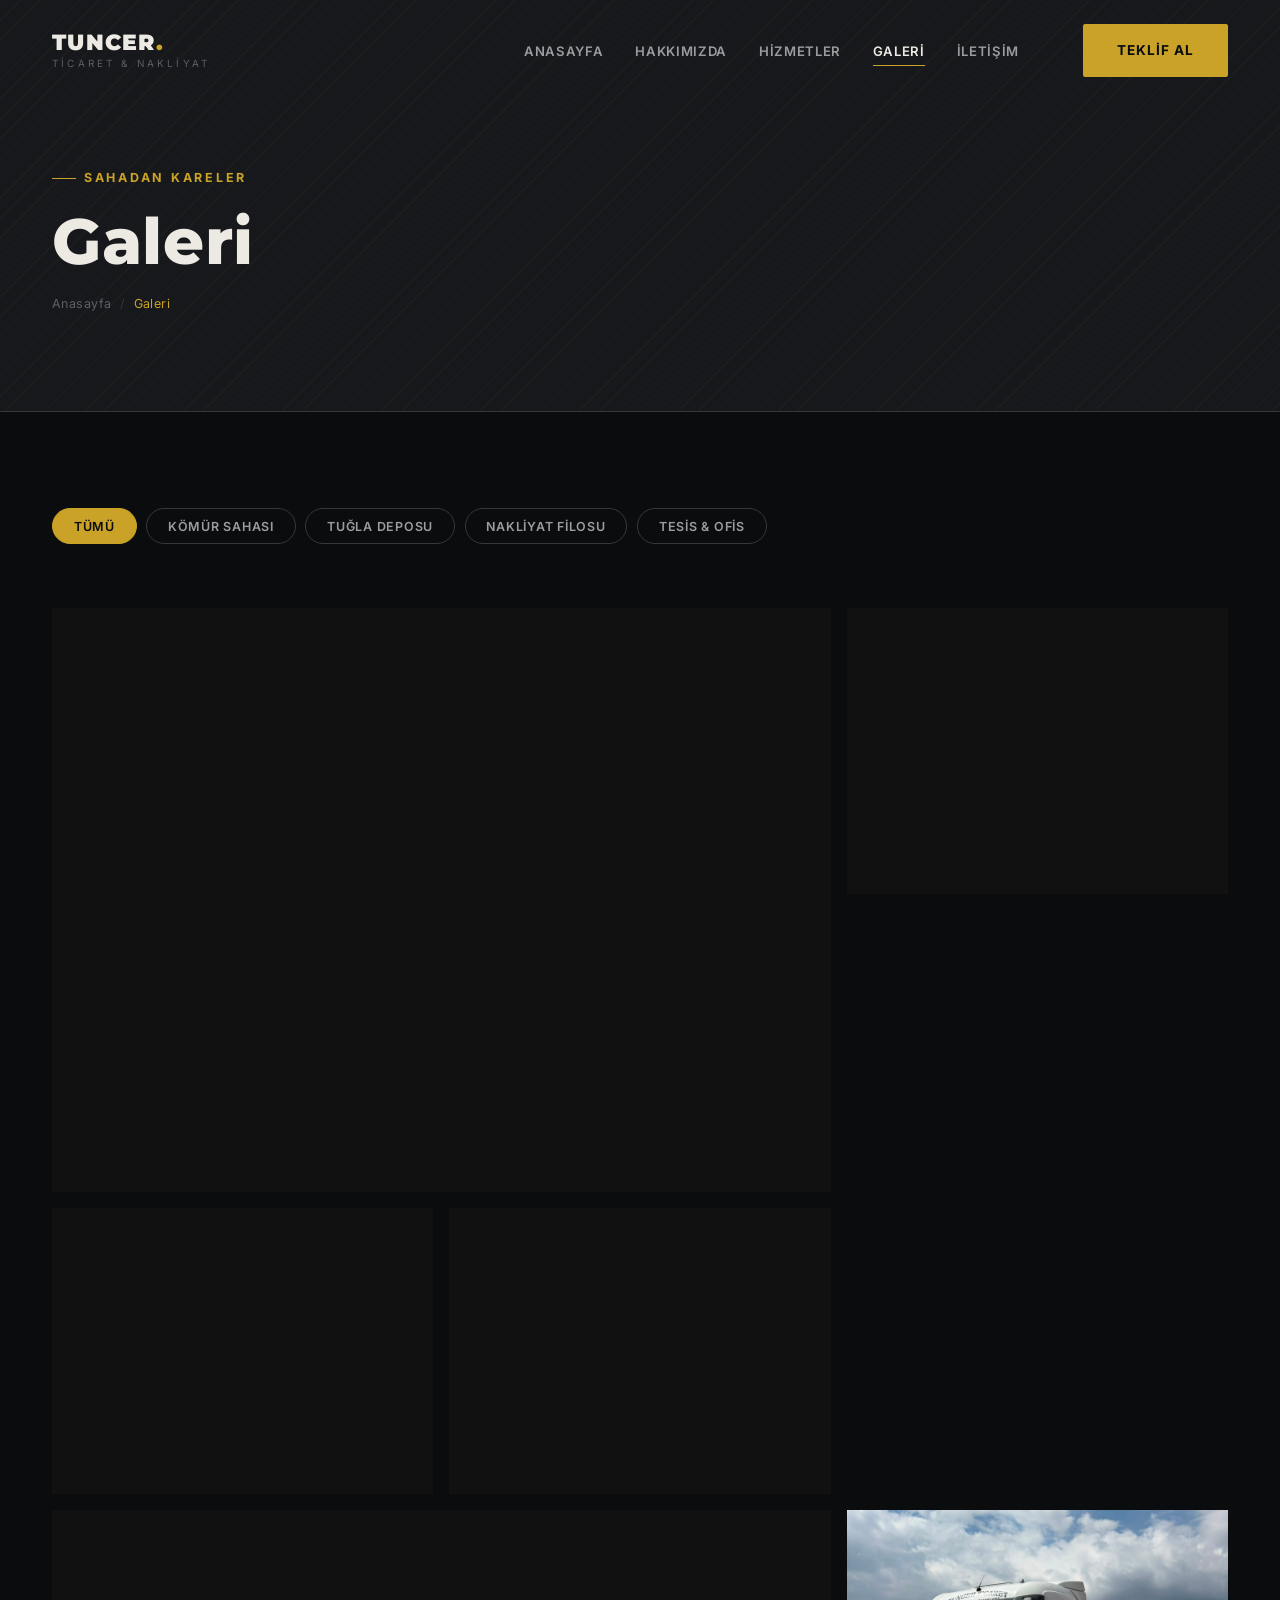
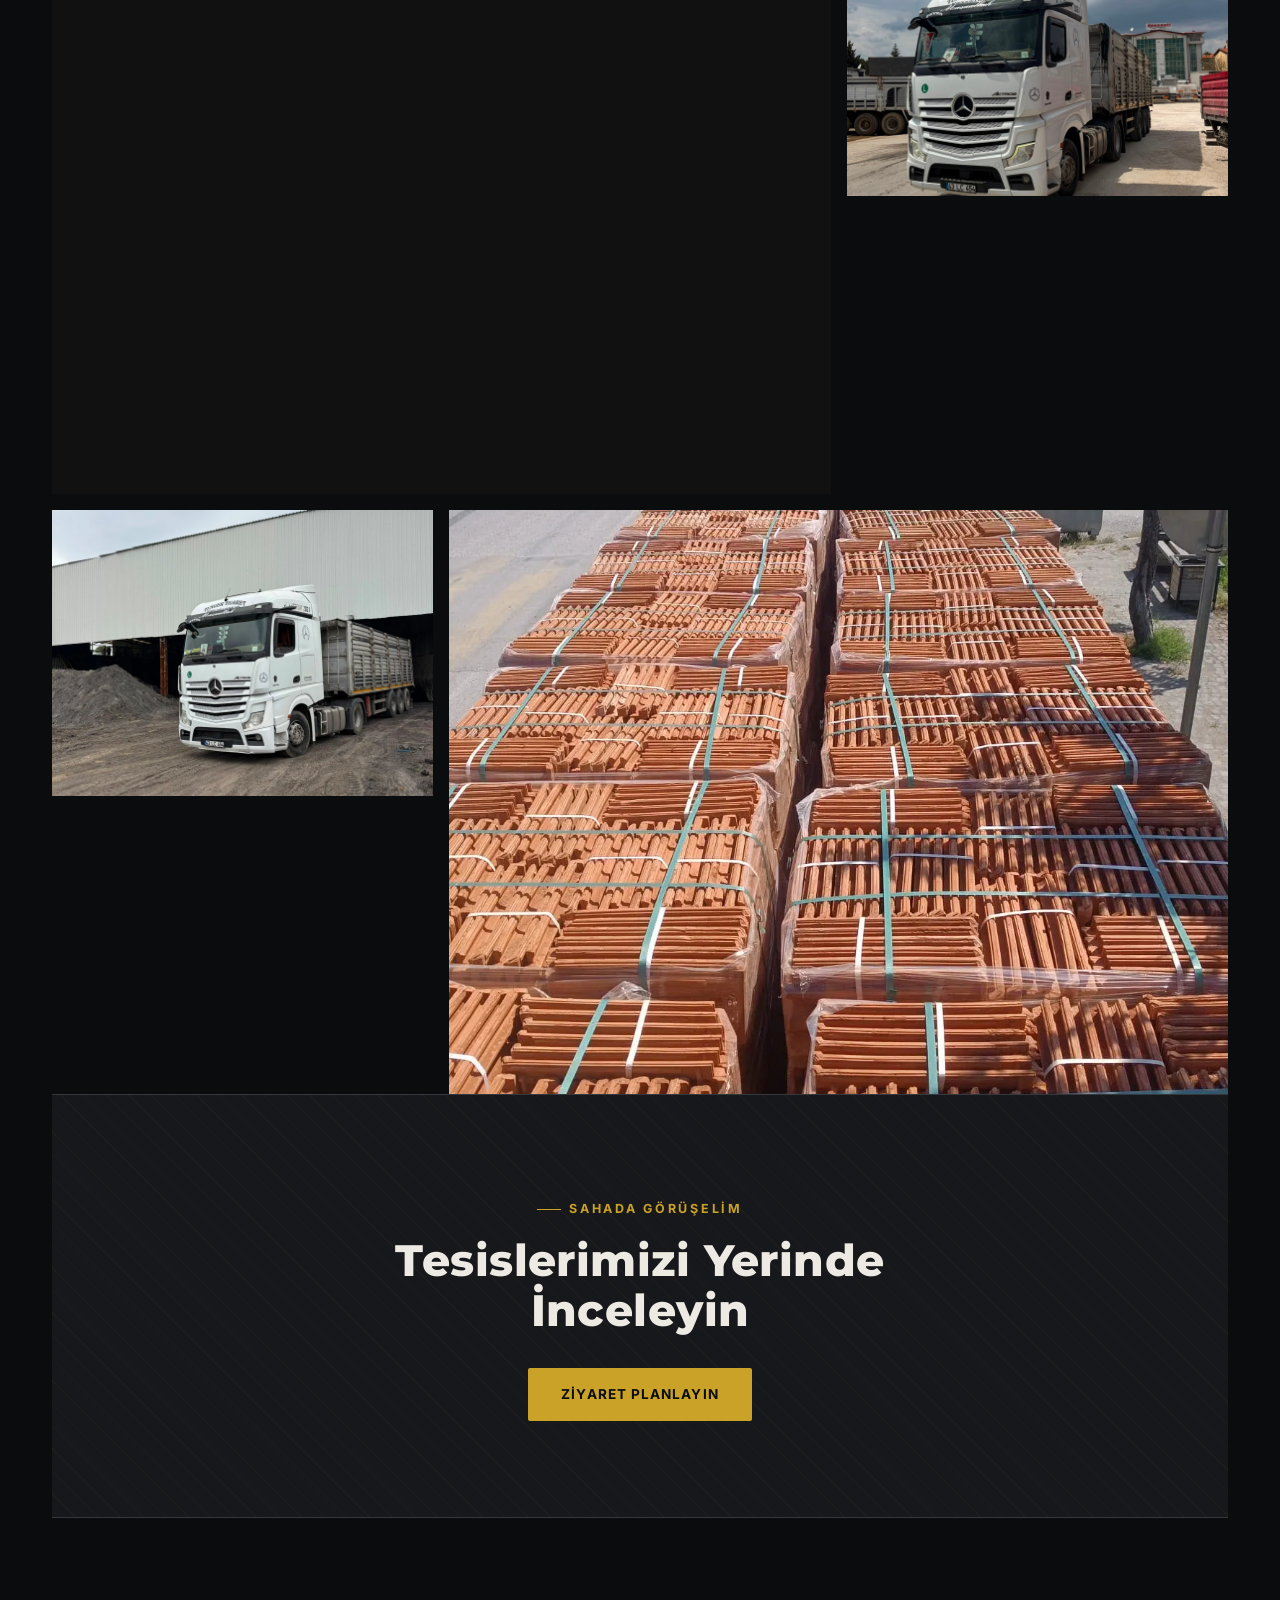
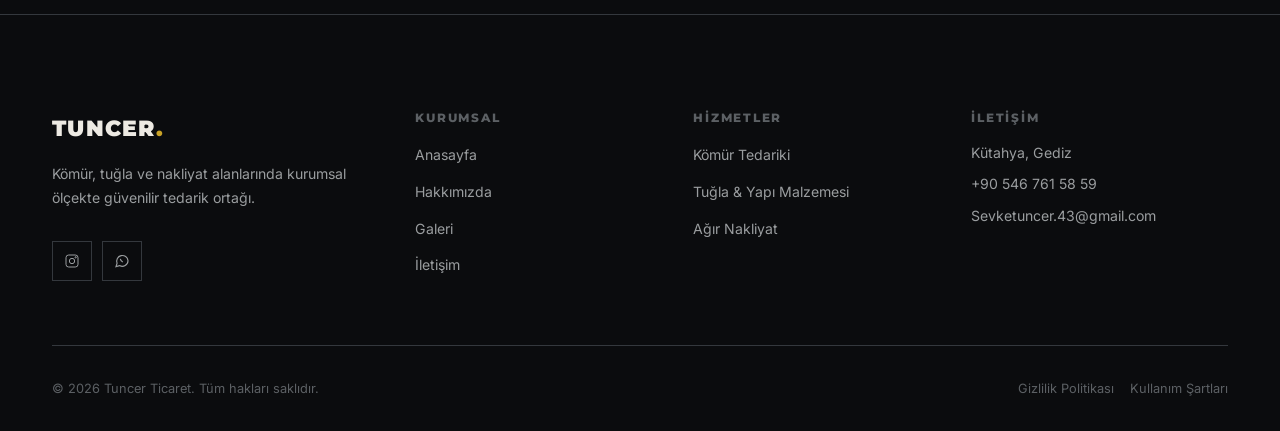
==== galeri.html @ a9e225d8 "Add files via upload" ====
<!DOCTYPE html>
<html lang="tr">
<head>
  <meta charset="UTF-8">
  <meta name="viewport" content="width=device-width, initial-scale=1.0">
  <title>Galeri | Tuncer Ticaret</title>
  <meta name="description" content="Saha çalışmalarımız, depo tesislerimiz ve nakliyat filomuzdan görüntüler.">

  <link rel="preconnect" href="https://fonts.googleapis.com">
  <link rel="preconnect" href="https://fonts.gstatic.com" crossorigin>
  <link rel="stylesheet" href="css/style.css">
</head>
<body>

  <!-- ==========================================================================
       ÜST BİLGİ / NAVİGASYON
       ========================================================================== -->
  <header class="site-header">
    <div class="container header-inner">
      <a href="index.html" class="logo">
        <span class="logo-mark">TUNCER<span>.</span></span>
        <span class="logo-sub">Ticaret &amp; Nakliyat</span>
      </a>

      <div class="nav-scrim"></div>

      <nav class="main-nav">
        <ul class="nav-links">
          <li><a href="index.html">Anasayfa</a></li>
          <li><a href="hakkimizda.html">Hakkımızda</a></li>
          <li><a href="hizmetler.html">Hizmetler</a></li>
          <li><a href="galeri.html">Galeri</a></li>
          <li><a href="iletisim.html">İletişim</a></li>
        </ul>
        <a href="iletisim.html" class="btn btn-primary">Teklif Al</a>
      </nav>

      <button class="nav-toggle" aria-label="Menüyü aç/kapat" aria-expanded="false">
        <span></span><span></span><span></span>
      </button>
    </div>
  </header>

  <main>
    <!-- ==========================================================================
         SAYFA ÜST BAŞLIĞI
         ========================================================================== -->
    <section class="page-header">
      <div class="container">
        <p class="eyebrow">Sahadan Kareler</p>
        <h1>Galeri</h1>
        <div class="breadcrumb">
          <a href="index.html">Anasayfa</a>
          <span class="sep">/</span>
          <span class="current">Galeri</span>
        </div>
      </div>
    </section>

    <!-- ==========================================================================
         GALERİ IZGARASI
         ========================================================================== -->
    <section class="section">
      <div class="container">

        <!-- Filtre Butonları -->
        <div class="gallery-filters reveal">
          <button class="filter-btn is-active" data-filter="all">Tümü</button>
          <button class="filter-btn" data-filter="komur">Kömür Sahası</button>
          <button class="filter-btn" data-filter="tugla">Tuğla Deposu</button>
          <button class="filter-btn" data-filter="nakliyat">Nakliyat Filosu</button>
          <button class="filter-btn" data-filter="tesis">Tesis &amp; Ofis</button>
        </div>


<!-- Video Izgarası -->
<div class="gallery-grid">

  <!-- Video 1 -->
  <div class="gallery-item span-2" data-category="komur">
    <video class="gallery-media gallery-video" autoplay muted loop playsinline preload="metadata">
      <source src="https://res.cloudinary.com/xoh36455/video/upload/v1784113004/k1_xuu3i3.mp4" type="video/mp4">
    </video>

    <div class="gallery-overlay">
      <span class="cat">Kömür Sahası</span>
      <span class="title">Kömür Stok Sahası</span>
    </div>
  </div>

  <!-- Video 2 -->
  <div class="gallery-item" data-category="nakliyat">
    <video class="gallery-media gallery-video" autoplay muted loop playsinline preload="metadata">
      <source src="https://res.cloudinary.com/xoh36455/video/upload/v1784113005/tugla2_onil2x.mp4" type="video/mp4">
    </video>

    <div class="gallery-overlay">
      <span class="cat">Nakliyat Filosu</span>
      <span class="title">Nakliyat Çalışmalarımız</span>
    </div>
  </div>

  <!-- Video 3 -->
  <div class="gallery-item" data-category="tugla">
    <video class="gallery-media gallery-video" autoplay muted loop playsinline preload="metadata">
      <source src="https://res.cloudinary.com/xoh36455/video/upload/v1784113006/k2_nwhglv.mp4" type="video/mp4">
    </video>

    <div class="gallery-overlay">
      <span class="cat">Tuğla Deposu</span>
      <span class="title">Tuğla Stok Alanı</span>
    </div>
  </div>

  <!-- Video 4 -->
  <div class="gallery-item" data-category="tesis">
    <video class="gallery-media gallery-video" autoplay muted loop playsinline preload="metadata">
      <source src="https://res.cloudinary.com/xoh36455/video/upload/v1784113007/tugla_t7tsx8.mp4" type="video/mp4">
    </video>

    <div class="gallery-overlay">
      <span class="cat">Tesis &amp; Ofis</span>
      <span class="title">Tesis Genel Görünümü</span>
    </div>
  </div>

  <!-- Video 5 -->
  <div class="gallery-item span-2" data-category="nakliyat">
    <video class="gallery-media gallery-video" autoplay muted loop playsinline preload="metadata">
      <source src="https://res.cloudinary.com/xoh36455/video/upload/v1784113007/w1_mtlg89.mp4" type="video/mp4">
    </video>

    <div class="gallery-overlay">
      <span class="cat">Nakliyat Filosu</span>
      <span class="title">Araç Parkı ve Sevkiyat</span>
    </div>
  </div>

  <!-- Fotoğraf 1 -->
  <div class="gallery-item">
    <img src="image/tir.jpeg" alt="Tuncer Ticaret" class="gallery-media gallery-image">

    <div class="gallery-overlay">
      <span class="cat">Tuncer Ticaret</span>
      <span class="title">Saha Çalışması</span>
    </div>
  </div>

  <!-- Fotoğraf 2 -->
  <div class="gallery-item">
    <img src="image/t1.webp" alt="Tuncer Ticaret" class="gallery-media gallery-image">

    <div class="gallery-overlay">
      <span class="cat">Tuncer Ticaret</span>
      <span class="title">Depo Görünümü</span>
    </div>
  </div>

  <!-- Fotoğraf 3 -->
  <div class="gallery-item span-2">
    <img src="image/1.webp" alt="Tuncer Ticaret" class="gallery-media gallery-image">

    <div class="gallery-overlay">
      <span class="cat">Tuncer Ticaret</span>
      <span class="title">Araç Filosu</span>
    </div>
  </div>

</div>



    <!-- ==========================================================================
         CTA ŞERİDİ
         ========================================================================== -->
    <section class="cta-strip">
      <div class="container reveal">
        <p class="eyebrow" style="justify-content:center">Sahada Görüşelim</p>
        <h2>Tesislerimizi Yerinde İnceleyin</h2>
        <div class="cta-actions">
          <a href="iletisim.html" class="btn btn-primary">Ziyaret Planlayın</a>
        </div>
      </div>
    </section>
  </main>

<!-- FOTOĞRAF / VİDEO LIGHTBOX -->
<div class="lightbox" id="galleryLightbox">
  <div class="lightbox-inner">
    <button class="lightbox-close" type="button" aria-label="Kapat">
      &times;
    </button>

    <div class="lightbox-media"></div>
  </div>
</div>
  <!-- ==========================================================================
       ALT BİLGİ / FOOTER
       ========================================================================== -->
  <footer class="site-footer">
    <div class="container">
      <div class="footer-grid">
        <div class="footer-brand">
          <span class="logo-mark">TUNCER<span>.</span></span>
          <p>Kömür, tuğla ve nakliyat alanlarında kurumsal ölçekte güvenilir tedarik ortağı.</p>
<div class="social-row">

  <!-- Instagram -->
  <a href="https://www.instagram.com/sevkett.2/" target="_blank" aria-label="Instagram">
    <svg viewBox="0 0 24 24" fill="none" stroke="currentColor" stroke-width="1.5">
      <rect x="3" y="3" width="18" height="18" rx="4"/>
      <circle cx="12" cy="12" r="4"/>
      <circle cx="17.5" cy="6.5" r="1"/>
    </svg>
  </a>

  <!-- WhatsApp -->
  <a href="https://wa.me/905467615859" target="_blank" aria-label="WhatsApp">
    <svg viewBox="0 0 24 24" fill="none" stroke="currentColor" stroke-width="1.7">
      <path d="M21 11.5A8.5 8.5 0 0 1 8.4 18.9L3 20.5l1.6-5.2A8.5 8.5 0 1 1 21 11.5Z"/>
      <path d="M9.5 8.8c.3 2 1.8 3.8 3.7 4.6"/>
    </svg>
  </a>

</div>
        </div>

        <div class="footer-col">
          <h4>Kurumsal</h4>
          <ul>
            <li><a href="index.html">Anasayfa</a></li>
            <li><a href="hakkimizda.html">Hakkımızda</a></li>
            <li><a href="galeri.html">Galeri</a></li>
            <li><a href="iletisim.html">İletişim</a></li>
          </ul>
        </div>

        <div class="footer-col">
          <h4>Hizmetler</h4>
          <ul>
            <li><a href="hizmetler.html#komur">Kömür Tedariki</a></li>
            <li><a href="hizmetler.html#tugla">Tuğla &amp; Yapı Malzemesi</a></li>
            <li><a href="hizmetler.html#nakliyat">Ağır Nakliyat</a></li>
          </ul>
        </div>

        <div class="footer-col">
          <h4>İletişim</h4>
          <address>
            <span>Kütahya, Gediz</span>
            <a href="tel:+905467615859">+90 546 761 58 59</a>
            <a href="mailto:info@tuncerticaret.com.tr">Sevketuncer.43@gmail.com</a>
          </address>
        </div>
      </div>

      <div class="footer-bottom">
        <span>&copy; <span id="current-year">2026</span> Tuncer Ticaret. Tüm hakları saklıdır.</span>
        <div class="legal-links">
          <a href="#">Gizlilik Politikası</a>
          <a href="#">Kullanım Şartları</a>
        </div>
      </div>
    </div>
  </footer>

  <button class="back-to-top" aria-label="Sayfa başına dön">
    <svg viewBox="0 0 24 24" fill="none" stroke="currentColor" stroke-width="2"><path d="M12 19V5M5 12l7-7 7 7"/></svg>
  </button>

  <script src="js/main.js"></script>
</body>
</html>
---- css/style.css ----
/* ==========================================================================
   TUNCER TİCARET — ANA STİL DOSYASI
   Endüstriyel Lüks Tema | Saf CSS3 (Framework yok)
   ========================================================================== */

/* --------------------------------------------------------------------------
   1. FONT İMPORT
   -------------------------------------------------------------------------- */
@import url('https://fonts.googleapis.com/css2?family=Montserrat:wght@600;700;800;900&family=Inter:wght@400;500;600;700&display=swap');

/* --------------------------------------------------------------------------
   2. KÖK DEĞİŞKENLER (DESIGN TOKENS)
   -------------------------------------------------------------------------- */
:root {
  /* Renk Paleti */
  --color-black: #0B0C0E;          /* Ana zemin — derin siyah */
  --color-anthracite: #16181B;     /* İkincil zemin — koyu antrasit */
  --color-anthracite-light: #212427; /* Kart / panel zemini */
  --color-border: #34383D;         /* Çizgi ve kenarlık rengi */
  --color-gold: #C9A227;           /* Ana vurgu — antika altın */
  --color-gold-light: #E4C453;     /* Altın hover / parlak ton */
  --color-ember: #D9622B;          /* İkincil vurgu — kor turuncu */
  --color-ember-light: #F0824B;
  --color-text: #EDEAE3;           /* Ana metin — sıcak beyaz */
  --color-text-muted: #9A9D9F;     /* İkincil metin — soluk gri */
  --color-text-faint: #5C6064;     /* Üçüncül metin / etiketler */

  /* Tipografi */
  --font-display: 'Montserrat', sans-serif;
  --font-body: 'Inter', sans-serif;

  /* Boşluk Ölçeği */
  --space-xs: 0.5rem;
  --space-sm: 1rem;
  --space-md: 2rem;
  --space-lg: 4rem;
  --space-xl: 6rem;
  --space-2xl: 9rem;

  /* Yerleşim */
  --container-width: 1240px;
  --radius-sm: 2px;
  --radius-md: 4px;

  /* Geçişler */
  --transition-fast: 0.2s ease;
  --transition-medium: 0.4s cubic-bezier(0.22, 1, 0.36, 1);

  /* Gölgeler */
  --shadow-panel: 0 20px 50px -20px rgba(0, 0, 0, 0.6);
  --shadow-gold-glow: 0 0 0 1px rgba(201, 162, 39, 0.35);
}

/* --------------------------------------------------------------------------
   3. TEMEL SIFIRLAMA (RESET)
   -------------------------------------------------------------------------- */
*,
*::before,
*::after {
  box-sizing: border-box;
  margin: 0;
  padding: 0;
}

html {
  scroll-behavior: smooth;
  scroll-padding-top: 90px;
}

@media (prefers-reduced-motion: reduce) {
  html {
    scroll-behavior: auto;
  }
  *,
  *::before,
  *::after {
    animation-duration: 0.01ms !important;
    animation-iteration-count: 1 !important;
    transition-duration: 0.01ms !important;
  }
}

body {
  background-color: var(--color-black);
  color: var(--color-text);
  font-family: var(--font-body);
  font-size: 16px;
  line-height: 1.65;
  -webkit-font-smoothing: antialiased;
  overflow-x: hidden;
}

img {
  max-width: 100%;
  display: block;
}

a {
  color: inherit;
  text-decoration: none;
}

ul {
  list-style: none;
}

button {
  font-family: inherit;
  cursor: pointer;
  border: none;
  background: none;
}

input,
textarea,
select {
  font-family: inherit;
  font-size: 1rem;
}

/* Klavye erişilebilirliği için görünür odak stili */
a:focus-visible,
button:focus-visible,
input:focus-visible,
textarea:focus-visible {
  outline: 2px solid var(--color-gold);
  outline-offset: 3px;
}

/* --------------------------------------------------------------------------
   4. TİPOGRAFİ
   -------------------------------------------------------------------------- */
h1, h2, h3, h4 {
  font-family: var(--font-display);
  font-weight: 800;
  line-height: 1.15;
  letter-spacing: 0.01em;
  color: var(--color-text);
}

h1 { font-size: clamp(2.6rem, 5vw, 4.6rem); }
h2 { font-size: clamp(2rem, 3.4vw, 3rem); }
h3 { font-size: clamp(1.25rem, 2vw, 1.6rem); }
h4 { font-size: 1.1rem; }

p {
  color: var(--color-text-muted);
}

.eyebrow {
  display: inline-flex;
  align-items: center;
  gap: var(--space-xs);
  font-family: var(--font-body);
  font-size: 0.78rem;
  font-weight: 700;
  letter-spacing: 0.22em;
  text-transform: uppercase;
  color: var(--color-gold);
  margin-bottom: var(--space-sm);
}

.eyebrow::before {
  content: '';
  width: 24px;
  height: 1px;
  background: var(--color-gold);
}

.section-heading {
  max-width: 640px;
  margin-bottom: var(--space-lg);
}

.section-heading p {
  margin-top: var(--space-sm);
  font-size: 1.05rem;
}

.section-heading.center {
  margin-left: auto;
  margin-right: auto;
  text-align: center;
}

/* --------------------------------------------------------------------------
   5. YERLEŞİM YARDIMCILARI (LAYOUT UTILITIES)
   -------------------------------------------------------------------------- */
.container {
  width: 100%;
  max-width: var(--container-width);
  margin: 0 auto;
  padding: 0 var(--space-md);
}

.section {
  padding: var(--space-xl) 0;
}

.section-alt {
  background-color: var(--color-anthracite);
}

.grid {
  display: grid;
  gap: var(--space-md);
}

.grid-2 { grid-template-columns: repeat(2, 1fr); }
.grid-3 { grid-template-columns: repeat(3, 1fr); }
.grid-4 { grid-template-columns: repeat(4, 1fr); }

@media (max-width: 900px) {
  .grid-2, .grid-3, .grid-4 { grid-template-columns: repeat(2, 1fr); }
}

@media (max-width: 600px) {
  .grid-2, .grid-3, .grid-4 { grid-template-columns: 1fr; }
}

/* --------------------------------------------------------------------------
   6. İMZA ÖĞESİ — ENDÜSTRİYEL AYIRICI (SIGNATURE DIVIDER)
   Altın çizgi + döndürülmüş "perçin" karo — tüm sayfalarda tekrar eden motif
   -------------------------------------------------------------------------- */
.divider-industrial {
  display: flex;
  align-items: center;
  justify-content: center;
  gap: var(--space-sm);
  width: 100%;
  margin: var(--space-lg) 0;
}

.divider-industrial::before,
.divider-industrial::after {
  content: '';
  flex: 1;
  height: 1px;
  background: linear-gradient(90deg, transparent, var(--color-border) 50%, transparent);
}

.divider-industrial .rivet {
  width: 10px;
  height: 10px;
  background: var(--color-gold);
  transform: rotate(45deg);
  flex-shrink: 0;
  box-shadow: 0 0 14px rgba(201, 162, 39, 0.5);
}

/* --------------------------------------------------------------------------
   7. BUTONLAR
   -------------------------------------------------------------------------- */
.btn {
  display: inline-flex;
  align-items: center;
  gap: 0.6rem;
  padding: 0.95rem 2.1rem;
  font-family: var(--font-body);
  font-size: 0.85rem;
  font-weight: 700;
  letter-spacing: 0.08em;
  text-transform: uppercase;
  border-radius: var(--radius-sm);
  transition: all var(--transition-fast);
  white-space: nowrap;
}

.btn-primary {
  background: var(--color-gold);
  color: var(--color-black);
}

.btn-primary:hover {
  background: var(--color-gold-light);
  transform: translateY(-2px);
}

.btn-outline {
  border: 1px solid var(--color-border);
  color: var(--color-text);
}

.btn-outline:hover {
  border-color: var(--color-gold);
  color: var(--color-gold);
}

.btn-arrow {
  transition: transform var(--transition-fast);
}

.btn:hover .btn-arrow {
  transform: translateX(4px);
}

/* --------------------------------------------------------------------------
   8. ÜST BİLGİ / NAVİGASYON (HEADER)
   -------------------------------------------------------------------------- */
.site-header {
  position: fixed;
  top: 0;
  left: 0;
  right: 0;
  z-index: 1000;
  padding: 1.5rem 0;
  background: transparent;
  border-bottom: 1px solid transparent;
  transition: background-color var(--transition-medium), border-color var(--transition-medium), padding var(--transition-medium);
}

.site-header.is-scrolled {
  background-color: rgba(11, 12, 14, 0.9);
  backdrop-filter: blur(10px);
  border-bottom-color: var(--color-border);
  padding: 1rem 0;
}

.header-inner {
  display: flex;
  align-items: center;
  justify-content: space-between;
}

.logo {
  display: flex;
  flex-direction: column;
  line-height: 1;
}

.logo-mark {
  font-family: var(--font-display);
  font-weight: 900;
  font-size: 1.35rem;
  letter-spacing: 0.06em;
  color: var(--color-text);
}

.logo-mark span {
  color: var(--color-gold);
}

.logo-sub {
  margin-top: 0.3rem;
  font-size: 0.62rem;
  letter-spacing: 0.32em;
  text-transform: uppercase;
  color: var(--color-text-faint);
}

.main-nav {
  display: flex;
  align-items: center;
  gap: var(--space-lg);
}

.nav-links {
  display: flex;
  gap: var(--space-md);
}

.nav-links a {
  position: relative;
  font-size: 0.82rem;
  font-weight: 600;
  letter-spacing: 0.05em;
  text-transform: uppercase;
  color: var(--color-text-muted);
  padding: 0.4rem 0;
  transition: color var(--transition-fast);
}

.nav-links a::after {
  content: '';
  position: absolute;
  bottom: 0;
  left: 0;
  width: 0;
  height: 1px;
  background: var(--color-gold);
  transition: width var(--transition-fast);
}

.nav-links a:hover,
.nav-links a.is-active {
  color: var(--color-text);
}

.nav-links a:hover::after,
.nav-links a.is-active::after {
  width: 100%;
}

/* Hamburger Menü Butonu (Mobil) */
.nav-toggle {
  display: none;
  flex-direction: column;
  justify-content: center;
  gap: 5px;
  width: 32px;
  height: 32px;
  z-index: 1100;
}

.nav-toggle span {
  display: block;
  width: 100%;
  height: 2px;
  background: var(--color-text);
  transition: transform var(--transition-fast), opacity var(--transition-fast), background var(--transition-fast);
}

.nav-toggle.is-active span:nth-child(1) {
  transform: translateY(7px) rotate(45deg);
  background: var(--color-gold);
}

.nav-toggle.is-active span:nth-child(2) {
  opacity: 0;
}

.nav-toggle.is-active span:nth-child(3) {
  transform: translateY(-7px) rotate(-45deg);
  background: var(--color-gold);
}

@media (max-width: 860px) {
  .nav-toggle {
    display: flex;
  }

  .main-nav {
    position: fixed;
    top: 0;
    right: 0;
    height: 100vh;
    width: min(340px, 82vw);
    background: var(--color-anthracite);
    border-left: 1px solid var(--color-border);
    flex-direction: column;
    align-items: flex-start;
    justify-content: center;
    padding: var(--space-lg);
    transform: translateX(100%);
    transition: transform var(--transition-medium);
  }

  .main-nav.is-open {
    transform: translateX(0);
  }

  .nav-links {
    flex-direction: column;
    gap: var(--space-md);
    width: 100%;
  }

  .nav-links a {
    font-size: 1.1rem;
  }

  .main-nav .btn {
    margin-top: var(--space-md);
  }
}

/* Menü açıkken arkaplanı karartan katman */
.nav-scrim {
  display: none;
  position: fixed;
  inset: 0;
  background: rgba(0, 0, 0, 0.6);
  z-index: 1050;
}

.nav-scrim.is-visible {
  display: block;
}

/* --------------------------------------------------------------------------
   9. HERO BÖLÜMÜ
   -------------------------------------------------------------------------- */
.hero {
  position: relative;
  min-height: 100vh;
  display: flex;
  align-items: center;
  padding-top: 6rem;
  background-color: var(--color-black);
  overflow: hidden;
}

/* Endüstriyel ızgara dokusu — CSS ile üretilmiş, fotoğraf değil */
.hero::before {
  content: '';
  position: absolute;
  inset: 0;
  background-image:
    linear-gradient(rgba(201, 162, 39, 0.06) 1px, transparent 1px),
    linear-gradient(90deg, rgba(201, 162, 39, 0.06) 1px, transparent 1px);
  background-size: 64px 64px;
  mask-image: radial-gradient(ellipse 70% 60% at 70% 40%, black 10%, transparent 75%);
  -webkit-mask-image: radial-gradient(ellipse 70% 60% at 70% 40%, black 10%, transparent 75%);
}

.hero::after {
  content: '';
  position: absolute;
  top: -20%;
  right: -10%;
  width: 640px;
  height: 640px;
  background: radial-gradient(circle, rgba(217, 98, 43, 0.16), transparent 70%);
  filter: blur(10px);
  pointer-events: none;
}

.hero-inner {
  position: relative;
  z-index: 2;
  display: grid;
  grid-template-columns: 1.3fr 1fr;
  gap: var(--space-lg);
  align-items: center;
}

.hero-content h1 {
  margin-bottom: var(--space-sm);
}

.hero-content h1 em {
  font-style: normal;
  color: var(--color-gold);
}

.hero-content p {
  max-width: 520px;
  font-size: 1.08rem;
  margin-bottom: var(--space-md);
}

.hero-actions {
  display: flex;
  gap: var(--space-sm);
  flex-wrap: wrap;
  margin-bottom: var(--space-lg);
}

.hero-stats {
  display: flex;
  gap: var(--space-lg);
}

.hero-stat .num {
  display: block;
  font-family: var(--font-display);
  font-size: 2.1rem;
  font-weight: 900;
  color: var(--color-text);
}

.hero-stat .num span {
  color: var(--color-gold);
}

.hero-stat .label {
  font-size: 0.72rem;
  letter-spacing: 0.12em;
  text-transform: uppercase;
  color: var(--color-text-faint);
}

/* Hero yan paneli — döner/dinamik görsel yer tutucu bileşimi */
.hero-visual {
  position: relative;
  height: 520px;
}

.hero-visual .panel {
  position: absolute;
  border: 1px solid var(--color-border);
  background: var(--color-anthracite-light);
  border-radius: var(--radius-md);
  overflow: hidden;
}

.hero-visual .panel-main {
  top: 0;
  right: 0;
  width: 78%;
  height: 82%;
}

.hero-visual .panel-accent {
  bottom: 0;
  left: 0;
  width: 55%;
  height: 46%;
  background: var(--color-gold);
  display: flex;
  flex-direction: column;
  justify-content: flex-end;
  padding: var(--space-sm);
  color: var(--color-black);
}

.hero-visual .panel-accent .accent-label {
  font-family: var(--font-display);
  font-weight: 900;
  font-size: 1rem;
  letter-spacing: 0.02em;
}

.hero-visual .panel-accent .accent-sub {
  font-size: 0.75rem;
  letter-spacing: 0.08em;
  text-transform: uppercase;
  opacity: 0.75;
}

.scroll-cue {
  position: absolute;
  bottom: var(--space-lg);
  left: 50%;
  transform: translateX(-50%);
  display: flex;
  flex-direction: column;
  align-items: center;
  gap: 0.6rem;
  font-size: 0.68rem;
  letter-spacing: 0.2em;
  text-transform: uppercase;
  color: var(--color-text-faint);
  z-index: 2;
}

.scroll-cue .line {
  width: 1px;
  height: 34px;
  background: var(--color-text-faint);
  position: relative;
  overflow: hidden;
}

.scroll-cue .line::after {
  content: '';
  position: absolute;
  top: -100%;
  left: 0;
  width: 100%;
  height: 100%;
  background: var(--color-gold);
  animation: scrollDrip 2s ease-in-out infinite;
}

@keyframes scrollDrip {
  0% { top: -100%; }
  60% { top: 100%; }
  100% { top: 100%; }
}

@media (max-width: 900px) {
  .hero-inner {
    grid-template-columns: 1fr;
  }
  .hero-visual {
    height: 340px;
    order: -1;
  }
}

/* --------------------------------------------------------------------------
   10. SAYFA ÜST BAŞLIĞI (İÇ SAYFALAR İÇİN)
   -------------------------------------------------------------------------- */
.page-header {
  position: relative;
  padding: 10rem 0 var(--space-xl);
  background: var(--color-anthracite);
  border-bottom: 1px solid var(--color-border);
  overflow: hidden;
}

.page-header::before {
  content: '';
  position: absolute;
  inset: 0;
  background-image: repeating-linear-gradient(
    135deg,
    rgba(201, 162, 39, 0.045) 0px,
    rgba(201, 162, 39, 0.045) 1px,
    transparent 1px,
    transparent 14px
  );
}

.page-header .container {
  position: relative;
  z-index: 2;
}

.breadcrumb {
  display: flex;
  gap: 0.5rem;
  font-size: 0.78rem;
  color: var(--color-text-faint);
  margin-top: var(--space-sm);
  letter-spacing: 0.04em;
}

.breadcrumb .sep { color: var(--color-border); }
.breadcrumb .current { color: var(--color-gold); }

/* --------------------------------------------------------------------------
   11. HİZMET KARTLARI
   -------------------------------------------------------------------------- */
.service-card {
  position: relative;
  background: var(--color-anthracite-light);
  border: 1px solid var(--color-border);
  border-radius: var(--radius-md);
  padding: var(--space-md);
  transition: transform var(--transition-medium), border-color var(--transition-medium), box-shadow var(--transition-medium);
}

.service-card:hover {
  transform: translateY(-6px);
  border-color: var(--color-gold);
  box-shadow: var(--shadow-panel);
}

.service-card .icon-frame {
  width: 56px;
  height: 56px;
  display: flex;
  align-items: center;
  justify-content: center;
  border: 1px solid var(--color-border);
  border-radius: var(--radius-sm);
  margin-bottom: var(--space-sm);
  color: var(--color-gold);
  transition: border-color var(--transition-fast), background var(--transition-fast);
}

.service-card:hover .icon-frame {
  background: var(--color-gold);
  color: var(--color-black);
}

.service-card .icon-frame svg {
  width: 26px;
  height: 26px;
}

.service-card h3 {
  margin-bottom: 0.6rem;
}

.service-card p {
  font-size: 0.95rem;
  margin-bottom: var(--space-sm);
}

.service-card .card-link {
  display: inline-flex;
  align-items: center;
  gap: 0.4rem;
  font-size: 0.78rem;
  font-weight: 700;
  letter-spacing: 0.08em;
  text-transform: uppercase;
  color: var(--color-gold);
}

.service-card .card-index {
  position: absolute;
  top: var(--space-md);
  right: var(--space-md);
  font-family: var(--font-display);
  font-size: 0.75rem;
  color: var(--color-text-faint);
  letter-spacing: 0.05em;
}

/* --------------------------------------------------------------------------
   12. DETAYLI HİZMET BLOKLARI (hizmetler.html)
   -------------------------------------------------------------------------- */
.service-detail {
  display: grid;
  grid-template-columns: 1fr 1fr;
  gap: var(--space-lg);
  align-items: center;
  padding: var(--space-xl) 0;
  border-bottom: 1px solid var(--color-border);
}

.service-detail:last-of-type {
  border-bottom: none;
}

.service-detail.reverse .detail-visual {
  order: 2;
}

.detail-visual {
  position: relative;
  height: 380px;
}

.detail-features {
  display: grid;
  gap: 0.85rem;
  margin: var(--space-md) 0;
}

.detail-features li {
  display: flex;
  align-items: flex-start;
  gap: 0.75rem;
  font-size: 0.95rem;
  color: var(--color-text-muted);
}

.detail-features .check {
  flex-shrink: 0;
  width: 20px;
  height: 20px;
  margin-top: 2px;
  border: 1px solid var(--color-gold);
  color: var(--color-gold);
  display: flex;
  align-items: center;
  justify-content: center;
}

.detail-features svg {
  width: 11px;
  height: 11px;
}

.detail-tagnum {
  font-family: var(--font-display);
  font-size: 5.5rem;
  font-weight: 900;
  color: transparent;
  -webkit-text-stroke: 1px var(--color-border);
  line-height: 1;
  margin-bottom: var(--space-sm);
}

@media (max-width: 860px) {
  .service-detail,
  .service-detail.reverse .detail-visual {
    grid-template-columns: 1fr;
    order: 0;
  }
  .service-detail {
    grid-template-columns: 1fr;
  }
  .detail-visual {
    height: 260px;
  }
}

/* --------------------------------------------------------------------------
   13. GÖRSEL YER TUTUCU (PLACEHOLDER) BİLEŞENİ
   Gerçek fotoğraf yerine kullanılan, markaya uygun zarif kutu
   -------------------------------------------------------------------------- */
.placeholder-box {
  position: relative;
  width: 100%;
  height: 100%;
  background:
    linear-gradient(135deg, var(--color-anthracite-light) 25%, transparent 25%) -20px 0/40px 40px,
    linear-gradient(225deg, var(--color-anthracite-light) 25%, transparent 25%) -20px 0/40px 40px,
    var(--color-anthracite);
  border: 1px solid var(--color-border);
  display: flex;
  flex-direction: column;
  align-items: center;
  justify-content: center;
  gap: var(--space-xs);
  color: var(--color-text-faint);
  overflow: hidden;
}

.placeholder-box::before {
  content: '';
  position: absolute;
  top: 0;
  left: 0;
  width: 46px;
  height: 46px;
  border-top: 2px solid var(--color-gold);
  border-left: 2px solid var(--color-gold);
  opacity: 0.7;
}

.placeholder-box::after {
  content: '';
  position: absolute;
  bottom: 0;
  right: 0;
  width: 46px;
  height: 46px;
  border-bottom: 2px solid var(--color-gold);
  border-right: 2px solid var(--color-gold);
  opacity: 0.7;
}

.placeholder-box svg {
  width: 34px;
  height: 34px;
  color: var(--color-gold);
  opacity: 0.85;
}

.placeholder-box .placeholder-label {
  font-family: var(--font-display);
  font-size: 0.68rem;
  font-weight: 700;
  letter-spacing: 0.16em;
  text-transform: uppercase;
  color: var(--color-text-faint);
  text-align: center;
  padding: 0 var(--space-sm);
}

/* --------------------------------------------------------------------------
   14. İSTATİSTİK / SAYAÇ ŞERİDİ
   -------------------------------------------------------------------------- */
.stat-strip {
  display: grid;
  grid-template-columns: repeat(4, 1fr);
  border-top: 1px solid var(--color-border);
  border-bottom: 1px solid var(--color-border);
}

.stat-item {
  padding: var(--space-lg) var(--space-sm);
  text-align: center;
  border-right: 1px solid var(--color-border);
}

.stat-item:last-child {
  border-right: none;
}

.stat-item .num {
  font-family: var(--font-display);
  font-size: 2.6rem;
  font-weight: 900;
  color: var(--color-gold);
  display: block;
}

.stat-item .label {
  font-size: 0.75rem;
  letter-spacing: 0.12em;
  text-transform: uppercase;
  color: var(--color-text-muted);
  margin-top: 0.4rem;
}

@media (max-width: 700px) {
  .stat-strip { grid-template-columns: repeat(2, 1fr); }
  .stat-item:nth-child(2) { border-right: none; }
  .stat-item { border-bottom: 1px solid var(--color-border); }
}

/* --------------------------------------------------------------------------
   15. ZAMAN ÇİZELGESİ (hakkimizda.html — gerçek kronolojik sıra)
   -------------------------------------------------------------------------- */
.timeline {
  position: relative;
  max-width: 780px;
  margin: 0 auto;
}

.timeline::before {
  content: '';
  position: absolute;
  top: 0;
  bottom: 0;
  left: 90px;
  width: 1px;
  background: var(--color-border);
}

.timeline-item {
  position: relative;
  display: grid;
  grid-template-columns: 90px 1fr;
  gap: var(--space-md);
  padding-bottom: var(--space-lg);
}

.timeline-item:last-child {
  padding-bottom: 0;
}

.timeline-year {
  font-family: var(--font-display);
  font-weight: 800;
  font-size: 1.05rem;
  color: var(--color-gold);
  text-align: right;
  padding-top: 0.15rem;
}

.timeline-item .rivet-marker {
  position: absolute;
  left: 90px;
  top: 6px;
  width: 11px;
  height: 11px;
  background: var(--color-black);
  border: 2px solid var(--color-gold);
  transform: translateX(-50%) rotate(45deg);
}

.timeline-body {
  padding-left: var(--space-md);
}

.timeline-body h4 {
  margin-bottom: 0.4rem;
}

.timeline-body p {
  font-size: 0.92rem;
}

@media (max-width: 600px) {
  .timeline::before { left: 40px; }
  .timeline-item { grid-template-columns: 40px 1fr; }
  .timeline-item .rivet-marker { left: 40px; }
  .timeline-year { font-size: 0.85rem; text-align: left; }
}

/* --------------------------------------------------------------------------
   16. VİZYON / MİSYON / DEĞERLER KARTLARI
   -------------------------------------------------------------------------- */
.value-card {
  padding: var(--space-md);
  border-left: 2px solid var(--color-border);
  transition: border-color var(--transition-fast);
}

.value-card:hover {
  border-left-color: var(--color-gold);
}

.value-card .value-num {
  font-family: var(--font-display);
  font-size: 0.8rem;
  color: var(--color-text-faint);
  letter-spacing: 0.1em;
  margin-bottom: var(--space-xs);
}

/* --------------------------------------------------------------------------
   17. GALERİ SAYFASI
   -------------------------------------------------------------------------- */
.gallery-filters {
  display: flex;
  flex-wrap: wrap;
  gap: 0.6rem;
  margin-bottom: var(--space-lg);
}

.filter-btn {
  padding: 0.6rem 1.3rem;
  font-size: 0.78rem;
  font-weight: 600;
  letter-spacing: 0.06em;
  text-transform: uppercase;
  color: var(--color-text-muted);
  border: 1px solid var(--color-border);
  border-radius: 999px;
  transition: all var(--transition-fast);
}

.filter-btn:hover {
  color: var(--color-text);
  border-color: var(--color-text-muted);
}

.filter-btn.is-active {
  background: var(--color-gold);
  border-color: var(--color-gold);
  color: var(--color-black);
}

.gallery-grid {
  display: grid;
  grid-template-columns: repeat(3, 1fr);
  gap: var(--space-sm);
}

.gallery-item {
  position: relative;
  aspect-ratio: 4 / 3;
  cursor: pointer;
}

.gallery-item.hidden {
  display: none;
}

.gallery-item .placeholder-box {
  transition: transform var(--transition-medium);
}

.gallery-item:hover .placeholder-box {
  transform: scale(1.03);
}

.gallery-item .gallery-overlay {
  position: absolute;
  inset: 0;
  display: flex;
  flex-direction: column;
  justify-content: flex-end;
  padding: var(--space-sm);
  background: linear-gradient(to top, rgba(11, 12, 14, 0.88), transparent 60%);
  opacity: 0;
  transition: opacity var(--transition-fast);
}

.gallery-item:hover .gallery-overlay {
  opacity: 1;
}

.gallery-overlay .cat {
  font-size: 0.68rem;
  letter-spacing: 0.14em;
  text-transform: uppercase;
  color: var(--color-gold);
  margin-bottom: 0.2rem;
}

.gallery-overlay .title {
  font-family: var(--font-display);
  font-weight: 700;
  font-size: 0.95rem;
  color: var(--color-text);
}

.gallery-item.span-2 {
  grid-column: span 2;
}

@media (max-width: 900px) {
  .gallery-grid { grid-template-columns: repeat(2, 1fr); }
  .gallery-item.span-2 { grid-column: span 1; }
}

@media (max-width: 560px) {
  .gallery-grid { grid-template-columns: 1fr; }
}

/* Lightbox */
.lightbox {
  position: fixed;
  inset: 0;
  z-index: 2000;
  display: none;
  align-items: center;
  justify-content: center;
  padding: var(--space-md);
  background: rgba(11, 12, 14, 0.94);
}

.lightbox.is-open {
  display: flex;
}

.lightbox-inner {
  position: relative;
  width: min(720px, 100%);
  aspect-ratio: 4 / 3;
}

.lightbox-close {
  position: absolute;
  top: -48px;
  right: 0;
  width: 36px;
  height: 36px;
  border: 1px solid var(--color-border);
  color: var(--color-text);
  display: flex;
  align-items: center;
  justify-content: center;
  transition: border-color var(--transition-fast), color var(--transition-fast);
}

.lightbox-close:hover {
  border-color: var(--color-gold);
  color: var(--color-gold);
}

/* --------------------------------------------------------------------------
   18. İLETİŞİM SAYFASI
   -------------------------------------------------------------------------- */
.contact-layout {
  display: grid;
  grid-template-columns: 0.85fr 1.15fr;
  gap: var(--space-lg);
}

.contact-info-card {
  background: var(--color-anthracite-light);
  border: 1px solid var(--color-border);
  border-radius: var(--radius-md);
  padding: var(--space-md);
}

.contact-info-row {
  display: flex;
  gap: var(--space-sm);
  padding: var(--space-sm) 0;
  border-bottom: 1px solid var(--color-border);
}

.contact-info-row:last-child {
  border-bottom: none;
}

.contact-info-row .icon-frame {
  width: 44px;
  height: 44px;
  flex-shrink: 0;
  display: flex;
  align-items: center;
  justify-content: center;
  border: 1px solid var(--color-border);
  color: var(--color-gold);
}

.contact-info-row .icon-frame svg {
  width: 20px;
  height: 20px;
}

.contact-info-row h4 {
  font-size: 0.95rem;
  margin-bottom: 0.2rem;
}

.contact-info-row p,
.contact-info-row a {
  font-size: 0.9rem;
}

.contact-info-row a:hover {
  color: var(--color-gold);
}

.social-row {
  display: flex;
  gap: 0.6rem;
  margin-top: var(--space-md);
}

.social-row a {
  width: 40px;
  height: 40px;
  display: flex;
  align-items: center;
  justify-content: center;
  border: 1px solid var(--color-border);
  transition: border-color var(--transition-fast), color var(--transition-fast);
  color: var(--color-text-muted);
}

.social-row a:hover {
  border-color: var(--color-gold);
  color: var(--color-gold);
}

.social-row svg {
  width: 16px;
  height: 16px;
}

/* Form */
.contact-form {
  background: var(--color-anthracite-light);
  border: 1px solid var(--color-border);
  border-radius: var(--radius-md);
  padding: var(--space-md);
}

.form-row {
  display: grid;
  grid-template-columns: 1fr 1fr;
  gap: var(--space-sm);
}

.form-group {
  margin-bottom: var(--space-sm);
  position: relative;
}

.form-group label {
  display: block;
  font-size: 0.75rem;
  font-weight: 600;
  letter-spacing: 0.08em;
  text-transform: uppercase;
  color: var(--color-text-faint);
  margin-bottom: 0.5rem;
}

.form-group input,
.form-group select,
.form-group textarea {
  width: 100%;
  padding: 0.85rem 1rem;
  background: var(--color-black);
  border: 1px solid var(--color-border);
  border-radius: var(--radius-sm);
  color: var(--color-text);
  transition: border-color var(--transition-fast);
}

.form-group input:focus,
.form-group select:focus,
.form-group textarea:focus {
  border-color: var(--color-gold);
  outline: none;
}

.form-group textarea {
  resize: vertical;
  min-height: 130px;
}

.form-group .error-msg {
  display: none;
  font-size: 0.78rem;
  color: var(--color-ember-light);
  margin-top: 0.4rem;
}

.form-group.has-error input,
.form-group.has-error textarea,
.form-group.has-error select {
  border-color: var(--color-ember);
}

.form-group.has-error .error-msg {
  display: block;
}

.form-note {
  font-size: 0.8rem;
  color: var(--color-text-faint);
  margin-top: var(--space-sm);
}

.form-success {
  display: none;
  align-items: center;
  gap: 0.7rem;
  padding: 1rem 1.2rem;
  background: rgba(201, 162, 39, 0.1);
  border: 1px solid var(--color-gold);
  border-radius: var(--radius-sm);
  color: var(--color-gold-light);
  font-size: 0.9rem;
  margin-bottom: var(--space-sm);
}

.form-success.is-visible {
  display: flex;
}

.form-success svg {
  width: 20px;
  height: 20px;
  flex-shrink: 0;
}

@media (max-width: 900px) {
  .contact-layout { grid-template-columns: 1fr; }
}

@media (max-width: 560px) {
  .form-row { grid-template-columns: 1fr; }
}

/* Harita yer tutucusu */
.map-placeholder {
  height: 320px;
  margin-top: var(--space-md);
  position: relative;
}

/* --------------------------------------------------------------------------
   19. CTA (EYLEM ÇAĞRISI) ŞERİDİ
   -------------------------------------------------------------------------- */
.cta-strip {
  position: relative;
  background: var(--color-anthracite);
  border-top: 1px solid var(--color-border);
  border-bottom: 1px solid var(--color-border);
  padding: var(--space-xl) 0;
  text-align: center;
  overflow: hidden;
}

.cta-strip::before {
  content: '';
  position: absolute;
  inset: 0;
  background-image: repeating-linear-gradient(
    45deg,
    rgba(217, 98, 43, 0.05) 0px,
    rgba(217, 98, 43, 0.05) 1px,
    transparent 1px,
    transparent 16px
  );
}

.cta-strip .container {
  position: relative;
  z-index: 2;
}

.cta-strip h2 {
  max-width: 620px;
  margin: 0 auto var(--space-md);
}

.cta-actions {
  display: flex;
  gap: var(--space-sm);
  justify-content: center;
  flex-wrap: wrap;
}

/* --------------------------------------------------------------------------
   20. ALT BİLGİ (FOOTER)
   -------------------------------------------------------------------------- */
.site-footer {
  background: var(--color-black);
  border-top: 1px solid var(--color-border);
  padding: var(--space-xl) 0 var(--space-md);
}

.footer-grid {
  display: grid;
  grid-template-columns: 1.4fr 1fr 1fr 1.2fr;
  gap: var(--space-lg);
  padding-bottom: var(--space-lg);
}

.footer-brand p {
  font-size: 0.88rem;
  margin: var(--space-sm) 0;
  max-width: 300px;
}

.footer-col h4 {
  font-size: 0.78rem;
  letter-spacing: 0.14em;
  text-transform: uppercase;
  color: var(--color-text-faint);
  margin-bottom: var(--space-sm);
}

.footer-col ul {
  display: grid;
  gap: 0.65rem;
}

.footer-col a {
  font-size: 0.88rem;
  color: var(--color-text-muted);
  transition: color var(--transition-fast);
}

.footer-col a:hover {
  color: var(--color-gold);
}

.footer-col address {
  font-style: normal;
  font-size: 0.88rem;
  color: var(--color-text-muted);
  display: grid;
  gap: 0.5rem;
}

.footer-bottom {
  display: flex;
  align-items: center;
  justify-content: space-between;
  flex-wrap: wrap;
  gap: var(--space-sm);
  padding-top: var(--space-md);
  border-top: 1px solid var(--color-border);
  font-size: 0.8rem;
  color: var(--color-text-faint);
}

.footer-bottom .legal-links {
  display: flex;
  gap: var(--space-sm);
}

@media (max-width: 900px) {
  .footer-grid {
    grid-template-columns: 1fr 1fr;
  }
}

@media (max-width: 560px) {
  .footer-grid {
    grid-template-columns: 1fr;
  }
  .footer-bottom {
    flex-direction: column;
    align-items: flex-start;
  }
}

/* --------------------------------------------------------------------------
   21. YUKARI ÇIK BUTONU
   -------------------------------------------------------------------------- */
.back-to-top {
  position: fixed;
  bottom: var(--space-md);
  right: var(--space-md);
  width: 46px;
  height: 46px;
  display: flex;
  align-items: center;
  justify-content: center;
  background: var(--color-anthracite-light);
  border: 1px solid var(--color-border);
  color: var(--color-gold);
  border-radius: var(--radius-sm);
  z-index: 900;
  opacity: 0;
  visibility: hidden;
  transform: translateY(10px);
  transition: all var(--transition-fast);
}

.back-to-top.is-visible {
  opacity: 1;
  visibility: visible;
  transform: translateY(0);
}

.back-to-top:hover {
  border-color: var(--color-gold);
  background: var(--color-gold);
  color: var(--color-black);
}

.back-to-top svg {
  width: 18px;
  height: 18px;
}

/* --------------------------------------------------------------------------
   22. SAYFA YÜKLENME / SCROLL REVEAL ANİMASYONLARI
   -------------------------------------------------------------------------- */
.reveal {
  opacity: 0;
  transform: translateY(24px);
  transition: opacity 0.7s cubic-bezier(0.22, 1, 0.36, 1), transform 0.7s cubic-bezier(0.22, 1, 0.36, 1);
}

.reveal.is-visible {
  opacity: 1;
  transform: translateY(0);
}

/* Sıralı gecikme (stagger) — kart gruplarında kullanılır */
.reveal:nth-child(2) { transition-delay: 0.08s; }
.reveal:nth-child(3) { transition-delay: 0.16s; }
.reveal:nth-child(4) { transition-delay: 0.24s; }

/* --------------------------------------------------------------------------
   23. HAKKIMIZDA — LİDERLİK / EKİP KARTLARI
   -------------------------------------------------------------------------- */
.leader-card {
  text-align: center;
}

.leader-photo {
  height: 260px;
  margin-bottom: var(--space-sm);
}

.leader-card h4 {
  margin-bottom: 0.2rem;
}

.leader-card .role {
  font-size: 0.78rem;
  letter-spacing: 0.1em;
  text-transform: uppercase;
  color: var(--color-gold);
}

/* --------------------------------------------------------------------------
   24. GENEL YARDIMCI SINIFLAR
   -------------------------------------------------------------------------- */
.text-center { text-align: center; }
.mt-lg { margin-top: var(--space-lg); }
.mb-lg { margin-bottom: var(--space-lg); }

@media (max-width: 700px) {
  :root {
    --space-xl: 4rem;
    --space-2xl: 5rem;
  }
  .section { padding: var(--space-xl) 0; }
}

.gallery-item {
  position: relative;
  overflow: hidden;
  background: #111;
}

.gallery-video {
  width: 100%;
  height: 100%;
  min-height: 320px;
  display: block;
  object-fit: cover;
  transition: transform 0.6s ease;
}

.gallery-item:hover .gallery-video {
  transform: scale(1.06);
}

.gallery-overlay {
  pointer-events: none;
}

@media (max-width: 768px) {
  .gallery-video {
    min-height: 260px;
  }
}

.lightbox{
    position:fixed;
    inset:0;
    background:rgba(0,0,0,.9);
    display:none;
    justify-content:center;
    align-items:center;
    z-index:99999;
}

.lightbox.is-open{
    display:flex;
}

.lightbox-image,
.lightbox-video{
    max-width:90vw;
    max-height:90vh;
    border-radius:16px;
}

.lightbox-video{
    width:100%;
}

.lightbox-close{
    position:absolute;
    top:25px;
    right:35px;
    font-size:45px;
    color:#fff;
    background:none;
    border:none;
    cursor:pointer;
}

.gallery-item {
  position: relative;
  overflow: hidden;
  cursor: pointer;
  background: #111;
}

.gallery-media {
  width: 100%;
  height: 100%;
  min-height: 320px;
  display: block;
  object-fit: cover;
  cursor: pointer;
}

.gallery-video {
  transition: transform 0.5s ease;
}

.gallery-item:hover .gallery-video {
  transform: scale(1.05);
}

.gallery-overlay {
  pointer-events: none;
}

/* Lightbox */

.lightbox {
  position: fixed;
  inset: 0;
  z-index: 99999;
  display: flex;
  align-items: center;
  justify-content: center;
  padding: 30px;
  background: rgba(0, 0, 0, 0.92);
  opacity: 0;
  visibility: hidden;
  transition: opacity 0.25s ease, visibility 0.25s ease;
}

.lightbox.is-open {
  opacity: 1;
  visibility: visible;
}

.lightbox-inner {
  position: relative;
  width: min(1100px, 94vw);
  max-height: 90vh;
  display: flex;
  align-items: center;
  justify-content: center;
}

.lightbox-media {
  width: 100%;
  max-height: 90vh;
  display: flex;
  align-items: center;
  justify-content: center;
}

.lightbox-image,
.lightbox-video {
  width: auto;
  max-width: 100%;
  max-height: 88vh;
  display: block;
  object-fit: contain;
  background: #000;
  border-radius: 10px;
}

.lightbox-video {
  width: 100%;
}

.lightbox-close {
  position: fixed;
  top: 18px;
  right: 28px;
  z-index: 100000;
  width: 52px;
  height: 52px;
  padding: 0;
  border: none;
  background: transparent;
  color: #fff;
  font-size: 48px;
  line-height: 1;
  cursor: pointer;
}

@media (max-width: 768px) {
  .gallery-media {
    min-height: 250px;
  }

  .lightbox {
    padding: 15px;
  }

  .lightbox-inner {
    width: 100%;
  }

  .lightbox-close {
    top: 8px;
    right: 12px;
  }
}

.hero-image{
    width:100%;
    height:100%;
    display:block;
    object-fit:cover;
    border-radius:inherit;
}

.history-image{
    position:relative;
    height:460px;
    overflow:hidden;
    border-radius:18px;
    border:1px solid rgba(255,255,255,.08);
    box-shadow:0 25px 60px rgba(0,0,0,.35);
}

.history-image img{
    width:100%;
    height:100%;
    object-fit:cover;
    display:block;
    transition:.6s ease;
}

.history-image:hover img{
    transform:scale(1.05);
}

.service-image{
    width:100%;
    height:100%;
    overflow:hidden;
    border-radius:18px;
    border:1px solid rgba(255,255,255,.08);
    box-shadow:0 25px 60px rgba(0,0,0,.35);
}

.service-image img{
    width:100%;
    height:100%;
    display:block;
    object-fit:cover;
    transition:.6s ease;
}

.service-image:hover img{
    transform:scale(1.05);
}

/* ==========================================================================
   MODERN İLETİŞİM SAYFASI
   ========================================================================== */

.contact-page-intro {
  max-width: 720px;
  margin-top: 1.25rem;
  font-size: 1.05rem;
  line-height: 1.8;
}

.contact-quick-section {
  padding-bottom: 2rem;
}

.contact-quick-grid {
  display: grid;
  grid-template-columns: repeat(3, 1fr);
  gap: 18px;
}

.contact-quick-card {
  position: relative;
  min-height: 210px;
  padding: 30px;
  display: flex;
  flex-direction: column;
  justify-content: flex-end;
  overflow: hidden;
  border: 1px solid rgba(255, 255, 255, 0.1);
  background:
    linear-gradient(
      145deg,
      rgba(255, 255, 255, 0.04),
      rgba(255, 255, 255, 0.01)
    );
  color: inherit;
  text-decoration: none;
  transition:
    transform 0.35s ease,
    border-color 0.35s ease,
    background 0.35s ease;
}

.contact-quick-card::before {
  content: "";
  position: absolute;
  top: 0;
  left: 0;
  width: 70px;
  height: 2px;
  background: var(--accent, #ffef32);
}

.contact-quick-card:hover {
  transform: translateY(-7px);
  border-color: rgba(255, 239, 50, 0.55);
  background:
    linear-gradient(
      145deg,
      rgba(255, 239, 50, 0.08),
      rgba(255, 255, 255, 0.02)
    );
}

.contact-quick-number {
  position: absolute;
  top: 18px;
  right: 22px;
  font-size: 3rem;
  font-weight: 800;
  line-height: 1;
  color: transparent;
  -webkit-text-stroke: 1px rgba(255, 255, 255, 0.12);
}

.contact-quick-icon {
  width: 52px;
  height: 52px;
  margin-bottom: 24px;
  display: grid;
  place-items: center;
  border: 1px solid rgba(255, 239, 50, 0.45);
  color: var(--accent, #ffef32);
}

.contact-quick-icon svg {
  width: 25px;
  height: 25px;
}

.contact-quick-content {
  display: flex;
  flex-direction: column;
  gap: 5px;
}

.contact-quick-label {
  color: var(--accent, #ffef32);
  font-size: 0.72rem;
  font-weight: 700;
  letter-spacing: 0.16em;
  text-transform: uppercase;
}

.contact-quick-content strong {
  color: #fff;
  font-size: 1.05rem;
  word-break: break-word;
}

.contact-quick-content small {
  color: rgba(255, 255, 255, 0.55);
}

.contact-quick-arrow {
  position: absolute;
  right: 24px;
  bottom: 27px;
  color: var(--accent, #ffef32);
  opacity: 0;
  transform: translateX(-10px);
  transition:
    opacity 0.3s ease,
    transform 0.3s ease;
}

.contact-quick-arrow svg {
  width: 21px;
  height: 21px;
}

.contact-quick-card:hover .contact-quick-arrow {
  opacity: 1;
  transform: translateX(0);
}

.contact-modern-layout {
  display: grid;
  grid-template-columns: 0.85fr 1.15fr;
  gap: clamp(50px, 7vw, 110px);
  align-items: start;
}

.contact-modern-info {
  position: relative;
}

.contact-section-number {
  display: block;
  margin-bottom: -15px;
  color: transparent;
  font-size: clamp(4rem, 8vw, 7rem);
  font-weight: 800;
  line-height: 1;
  -webkit-text-stroke: 1px rgba(255, 255, 255, 0.11);
}

.contact-modern-info h2 {
  max-width: 600px;
}

.contact-modern-description {
  margin-top: 1.5rem;
  max-width: 570px;
  font-size: 1rem;
  line-height: 1.8;
}

.contact-info-list {
  margin-top: 38px;
  display: grid;
  gap: 18px;
}

.contact-modern-row {
  display: grid;
  grid-template-columns: 54px 1fr;
  gap: 18px;
  padding: 22px 0;
  border-bottom: 1px solid rgba(255, 255, 255, 0.09);
}

.contact-modern-row-icon {
  width: 50px;
  height: 50px;
  display: grid;
  place-items: center;
  border: 1px solid rgba(255, 239, 50, 0.45);
  color: var(--accent, #ffef32);
}

.contact-modern-row-icon svg {
  width: 24px;
  height: 24px;
}

.contact-modern-row div:last-child {
  display: flex;
  flex-direction: column;
  gap: 5px;
}

.contact-modern-row span {
  color: var(--accent, #ffef32);
  font-size: 0.7rem;
  font-weight: 700;
  letter-spacing: 0.14em;
  text-transform: uppercase;
}

.contact-modern-row strong {
  color: #fff;
  font-size: 1rem;
}

.contact-modern-row p {
  font-size: 0.88rem;
  line-height: 1.6;
}

.contact-social-block {
  margin-top: 35px;
}

.contact-social-block > span {
  display: block;
  margin-bottom: 13px;
  color: rgba(255, 255, 255, 0.6);
  font-size: 0.72rem;
  font-weight: 700;
  letter-spacing: 0.14em;
  text-transform: uppercase;
}

.contact-form-wrapper {
  position: relative;
  padding: clamp(28px, 4vw, 52px);
  overflow: hidden;
  border: 1px solid rgba(255, 255, 255, 0.1);
  background:
    linear-gradient(
      145deg,
      rgba(255, 255, 255, 0.045),
      rgba(255, 255, 255, 0.012)
    );
  box-shadow: 0 30px 80px rgba(0, 0, 0, 0.2);
}

.contact-form-wrapper::before {
  content: "";
  position: absolute;
  top: 0;
  left: 0;
  width: 90px;
  height: 3px;
  background: var(--accent, #ffef32);
}

.contact-form-wrapper::after {
  content: "";
  position: absolute;
  right: -100px;
  bottom: -100px;
  width: 240px;
  height: 240px;
  border: 1px solid rgba(255, 239, 50, 0.08);
  border-radius: 50%;
  pointer-events: none;
}

.contact-form-head {
  margin-bottom: 30px;
  display: flex;
  align-items: flex-start;
  justify-content: space-between;
  gap: 20px;
}

.contact-form-head h3 {
  margin-top: 8px;
  font-size: clamp(1.7rem, 3vw, 2.4rem);
}

.contact-form-badge {
  flex-shrink: 0;
  padding: 9px 12px;
  border: 1px solid rgba(255, 239, 50, 0.35);
  color: var(--accent, #ffef32);
  font-size: 0.68rem;
  font-weight: 700;
  letter-spacing: 0.11em;
  text-transform: uppercase;
}

.optional-text {
  opacity: 0.55;
  font-weight: 400;
}

.contact-submit-btn {
  width: 100%;
  justify-content: center;
  margin-top: 8px;
}

.contact-consent {
  position: relative;
  margin: 5px 0 22px;
  display: flex;
  align-items: flex-start;
  gap: 12px;
  cursor: pointer;
}

.contact-consent input {
  position: absolute;
  opacity: 0;
  pointer-events: none;
}

.contact-consent-box {
  width: 20px;
  height: 20px;
  flex: 0 0 20px;
  margin-top: 2px;
  border: 1px solid rgba(255, 239, 50, 0.65);
  position: relative;
}

.contact-consent input:checked + .contact-consent-box {
  background: var(--accent, #ffef32);
}

.contact-consent input:checked + .contact-consent-box::after {
  content: "";
  position: absolute;
  left: 6px;
  top: 2px;
  width: 5px;
  height: 10px;
  border: solid #111;
  border-width: 0 2px 2px 0;
  transform: rotate(45deg);
}

.contact-consent > span:last-child {
  color: rgba(255, 255, 255, 0.58);
  font-size: 0.8rem;
  line-height: 1.6;
}

.contact-cta-text {
  max-width: 600px;
  margin: 18px auto 0;
  text-align: center;
}

@media (max-width: 1000px) {
  .contact-quick-grid {
    grid-template-columns: 1fr;
  }

  .contact-quick-card {
    min-height: 180px;
  }

  .contact-modern-layout {
    grid-template-columns: 1fr;
  }
}

@media (max-width: 700px) {
  .contact-form-wrapper {
    padding: 25px 18px;
  }

  .contact-form-head {
    flex-direction: column;
  }

  .contact-form-badge {
    align-self: flex-start;
  }

  .contact-quick-card {
    padding: 25px 22px;
  }

  .contact-quick-arrow {
    display: none;
  }
}
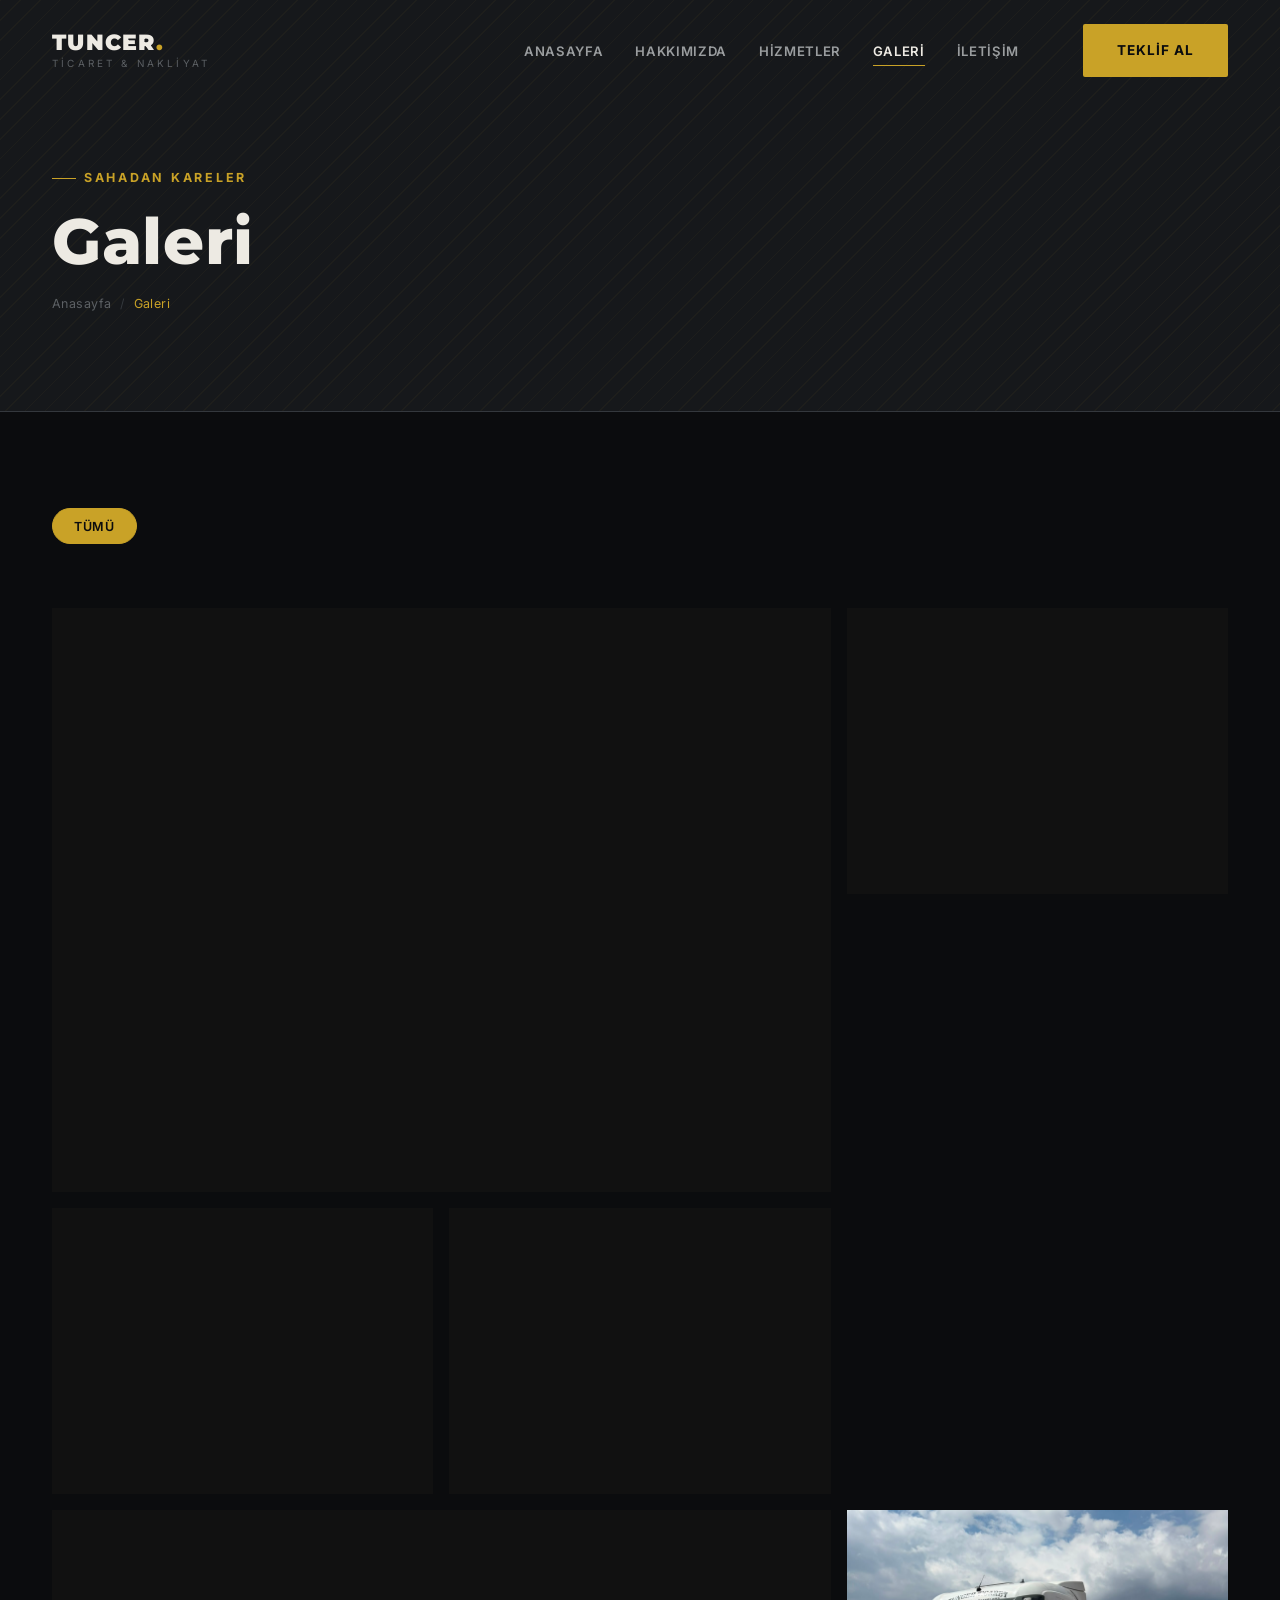
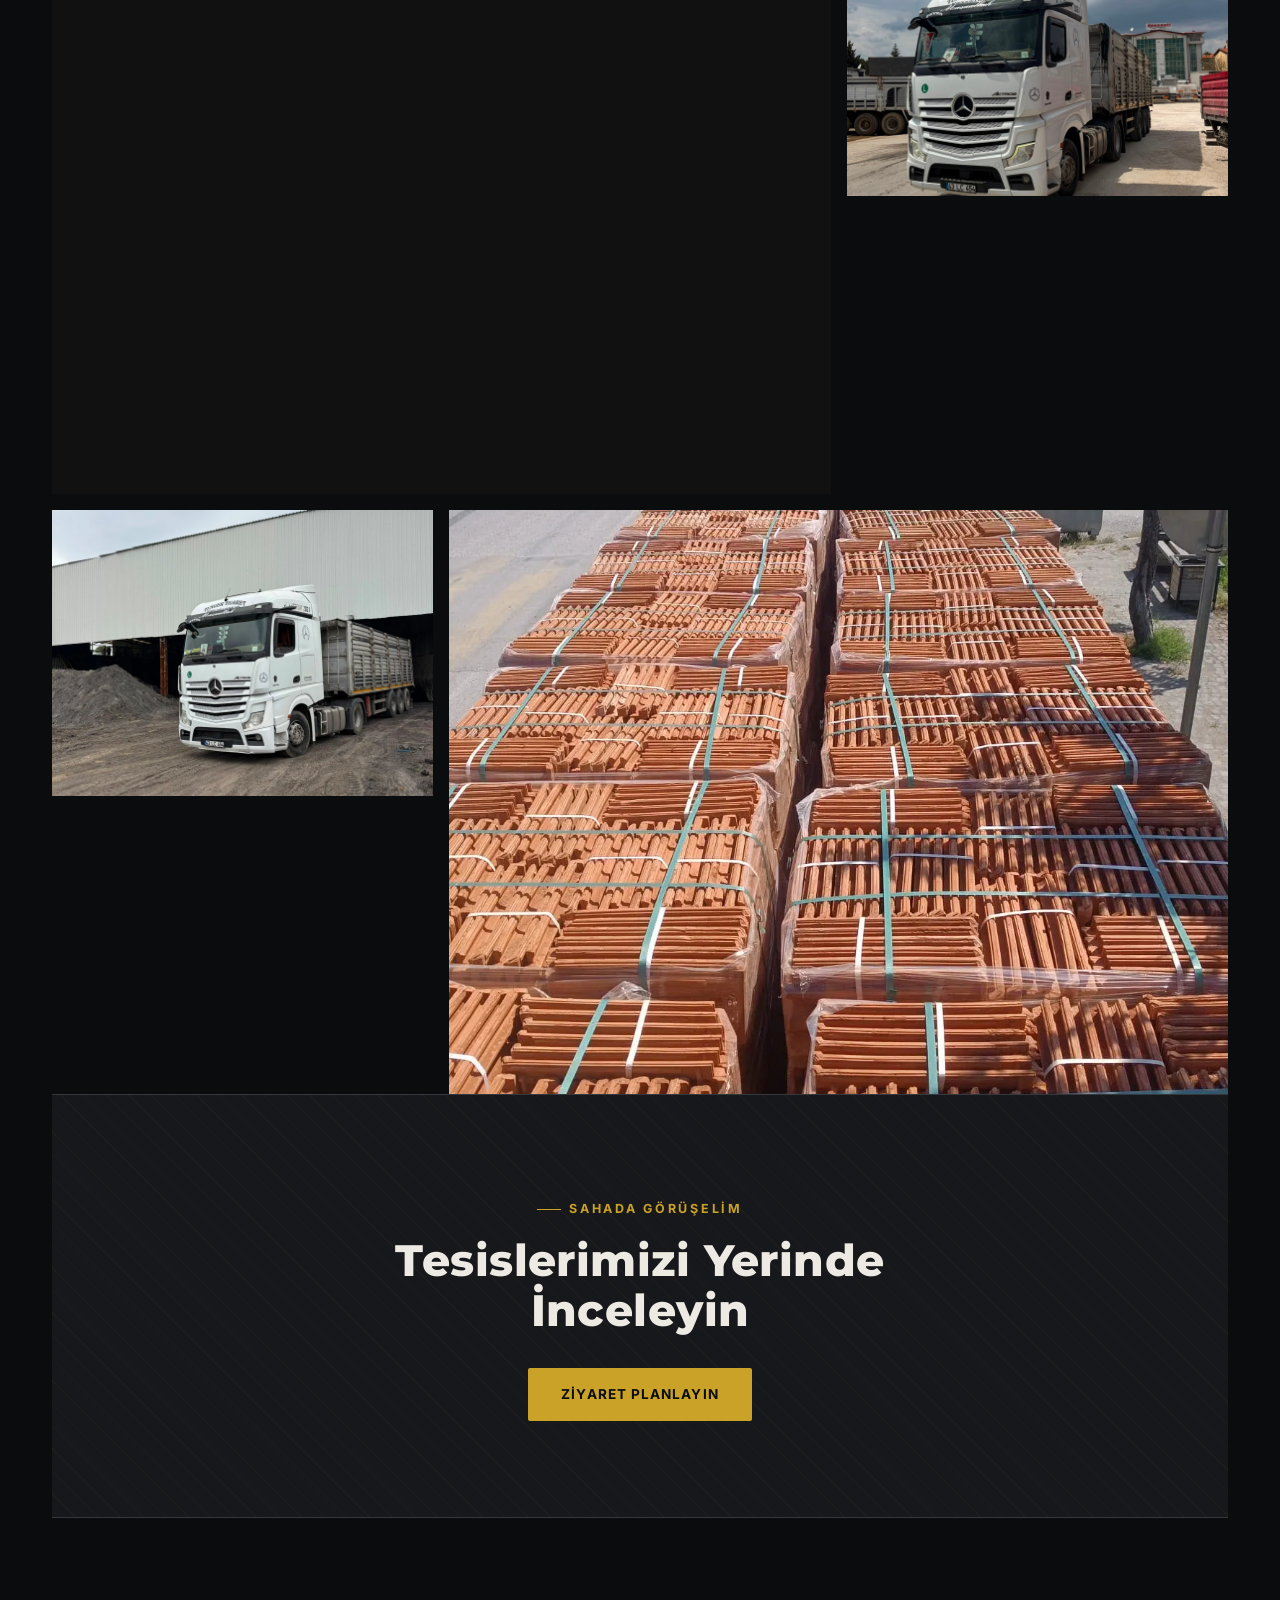
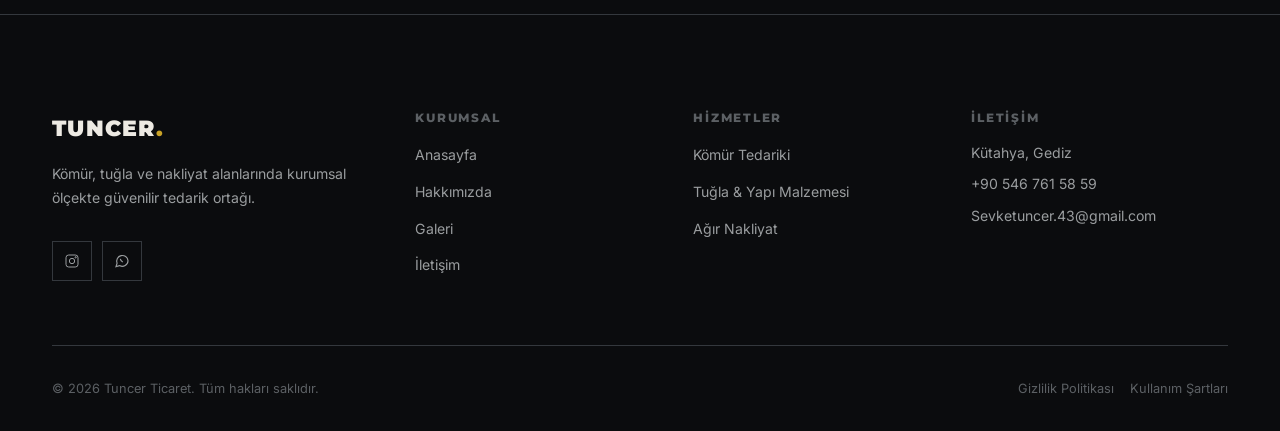
==== commit 028ce8cc: "Add files via upload" ====
--- a/galeri.html
+++ b/galeri.html
@@ -66,10 +66,6 @@
         <!-- Filtre Butonları -->
         <div class="gallery-filters reveal">
           <button class="filter-btn is-active" data-filter="all">Tümü</button>
-          <button class="filter-btn" data-filter="komur">Kömür Sahası</button>
-          <button class="filter-btn" data-filter="tugla">Tuğla Deposu</button>
-          <button class="filter-btn" data-filter="nakliyat">Nakliyat Filosu</button>
-          <button class="filter-btn" data-filter="tesis">Tesis &amp; Ofis</button>
         </div>
 
 
--- a/css/style.css
+++ b/css/style.css
@@ -2247,4 +2247,73 @@
   .contact-quick-arrow {
     display: none;
   }
+}
+
+/* =========================
+   HERO MOBILE FIX
+========================= */
+@media (max-width:768px){
+
+.hero-inner{
+    grid-template-columns:1fr;
+    gap:40px;
+}
+
+.hero-content{
+    order:2;
+}
+
+.hero-visual{
+    order:1;
+    width:100%;
+    display:flex;
+    justify-content:center;
+    align-items:center;
+    position:relative;
+    margin:0 auto;
+}
+
+.panel-main{
+    width:85%;
+    max-width:320px;
+    aspect-ratio:1/1;
+}
+
+.panel-main img{
+    width:100%;
+    height:100%;
+    object-fit:cover;
+}
+
+.panel-accent{
+    width:120px;
+    height:120px;
+    left:5px;
+    bottom:-20px;
+}
+
+.panel-accent img{
+    width:100%;
+    height:100%;
+    object-fit:cover;
+}
+
+.hero h1{
+    font-size:2.9rem;
+    line-height:1.05;
+}
+
+.hero p{
+    font-size:1rem;
+}
+
+.hero-stats{
+    grid-template-columns:repeat(3,1fr);
+    gap:12px;
+}
+
+.hero-stat .num{
+    font-size:2rem;
+}
+
 }
